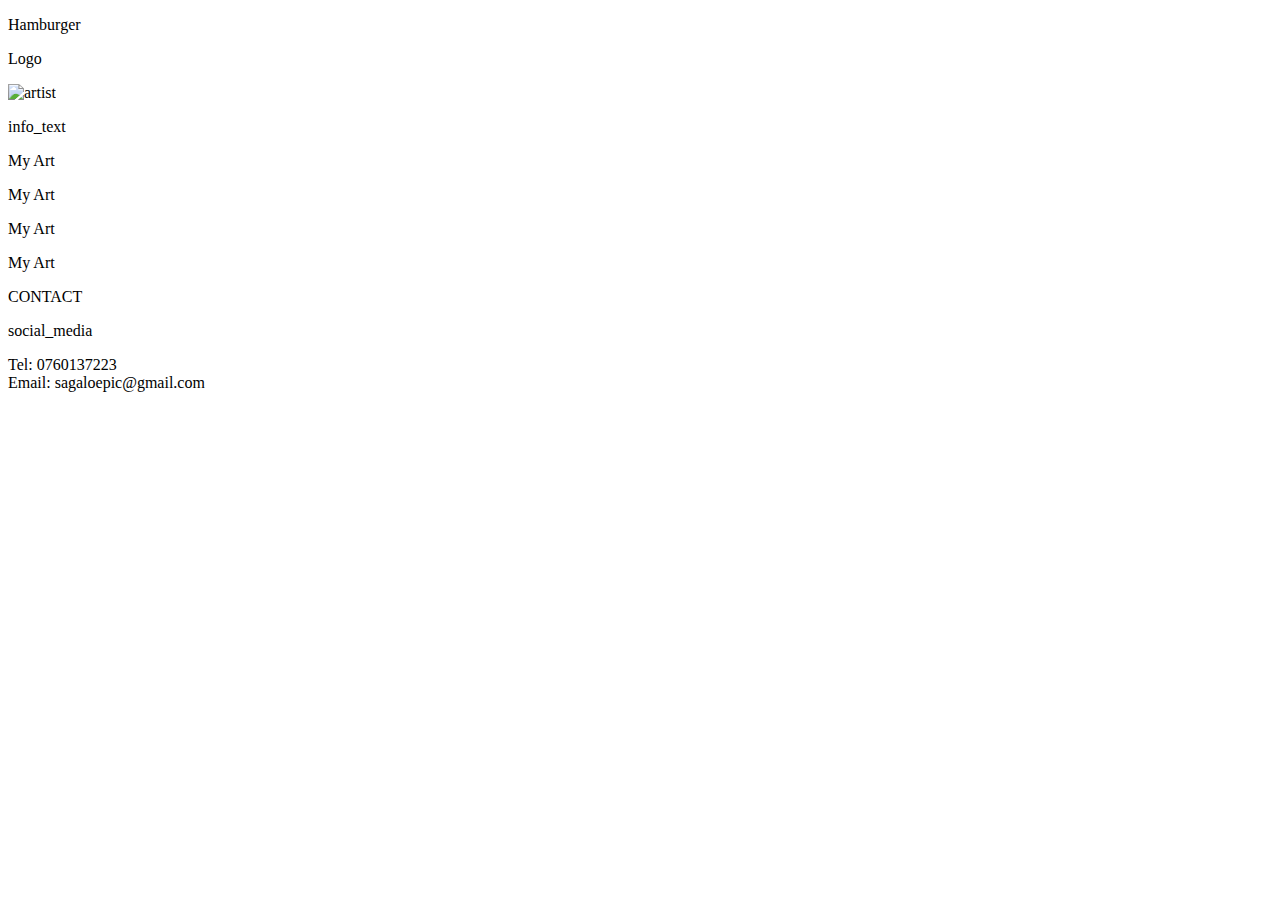
==== index.html @ c8886ff5 "lession 2" ====
<!DOCTYPE html>
<html lang="en">
<head>
    <meta charset="UTF-8">
    <meta name="viewport" content="width=device-width, initial-scale=1.0">
    <meta http-equiv="X-UA-Compatible" content="ie=edge">
    <title>parallax</title>
    <link rel="stylesheet" type="text/css" href="css/stylesheet.css">
    <script src="https://ajax.googleapis.com/ajax/libs/jquery/1.11.0/jquery.min.js"></script>
    <script src="./js/parallax.min.js"></script>
    
</head>
<body>
    <div class="container">
        <header>
            <div class="hamburger">
                <p>Hamburger</p>
            </div>
            <div class="logo">
                <p>Logo</p>
            </div>
        </header>

        <div class="parallax" data-parallax="scroll" data-image-src="./img/art_brush.jpg" data-z-index= "1">
        </div>

        <div class="info">
            <div class="info_img">
                <img id="artist" src="./img/artist.jpg" alt="artist">
            </div>
            <div class="info_text">
                <p>info_text</p>
            </div>
        </div>

        <div class="parallax" data-parallax="scroll" data-image-src="img/owl.jpg" data-z-index= "1">
        </div>

        <div class="artboard">

            <div id="img_border">
                <p class="img_p">My Art</p>
            </div>

            <div class="img" id="img_1">
                <p class="img_p">My Art</p>
            </div>
            <div class="img" id="img_2">
                <p class="img_p">My Art</p>
            </div>
            
            <div class="img" id="img_3">
                <p class="img_p">My Art</p>
            </div>
        </div>

        <footer>
                <div class="contact">
                    <p>
                        CONTACT
                    </p>
                </div>
                
                <div class="social_media">
                    <p>social_media</p>
                </div>
                <div class="contact_numbers">
                    <p >
                        Tel: 0760137223 <br>
                        Email: sagaloepic@gmail.com
                    </p>
                </div>
            </footer>
    </div>
</body>
</html>
---- css/stylesheet.css ----
@media only screen and (max-width: 500px){
body{

    margin: 0%;
    overflow-x: hidden;
}

.parallax {
    min-height: 300px;
    background: transparent;
    
}

.container{
    margin: 0 auto;
    background: blanchedalmond;
    font-size: 14px;
}

header{
    background-color: rgb(0, 73, 73);
    position: fixed;
    width: 100%;
    height: 60px;
    display: flex;
    flex-flow: row;
    z-index: 2;
}

.hamburger{
    background-color: rgb(0, 83, 83);
    position: relative;
    
}

.logo{
    background-color: rgb(111, 255, 255);
    position: relative;
    
}

.info{
    height: 300px;
    background-color: rgb(19, 54, 54);
    position: relative;
    z-index: 1;
    padding: 2em;
    filter: drop-shadow( 0px 0px 10px #00000070 );
    z-index: 50;

    display: grid;
    grid-template-columns: 1fr 1fr;
    grid-template-rows: 1fr; 
    grid-template-areas: 
    "info_img info_text" ;
}

.info_img{
    grid-area: info_img;
    background-color: rgb(0, 189, 189);
    overflow: hidden;
    
}

#artist{
    position: relative;
    justify-self: center;
    margin: auto;
    left: -70%;
    height: 100%;
    max-width: none;
}

.info_text{
    grid-area: info_text;
    background-color: rgb(0, 255, 255)
}

.artboard{
    grid-area: artboard;
    background-color: rgb(0, 255, 128);
    min-height: 300px;
    padding: 5px;
    overflow: hidden;
    filter: drop-shadow( 0px -10px 30px #000000 );
    z-index: 50;

    display: grid;
    grid-template-columns: 5fr 3fr;
    grid-template-rows: 1fr 2fr 2fr; 
    grid-template-areas:
    "img_border img_border" 
    "img_1 img_2"
    "img_3 img_2"
     ;
}

#img_1{
    grid-area: img_1;
    background-image: url("../img/white_dragon.jpg");
    background-size: cover;
    margin: 5px;
    height: auto;
    width: auto;
}

#img_2{
    grid-area: img_2;
    background-image: url("../img/wildling.jpg");
    background-size: cover;
    background-position: center; 
    margin: 5px;
    height: auto;
    width: auto;
}

#img_3{
    grid-area: img_3;
    background-image: url("../img/white_dragon_1.jpg");
    background-size: cover;
    margin: 5px;
    height: auto;
    width: auto;
}

#img_4{
    grid-area: img_border;
    margin: 5px;
    height: auto;
    width: auto;
    display: flex;
    justify-content: center;
}

.img_p{
    display: flex;
    align-self: center;
    justify-self: center;
    color: white;
}

footer{
    grid-area: footer;
    background-color: rgb(99, 185, 0)
}

.contact{
    grid-area: contact;
    background-color: rgb(0, 185, 93)
}

.social_media{
    grid-area: social_media;
    background-color: rgb(0, 80, 40)
}

.contact_numbers{
    grid-area: contact_numbers;
    background-color: rgb(0, 32, 16)
}

p{
    color: rgb(2, 2, 2);
    
}

img{
    max-width: 100%
}

}
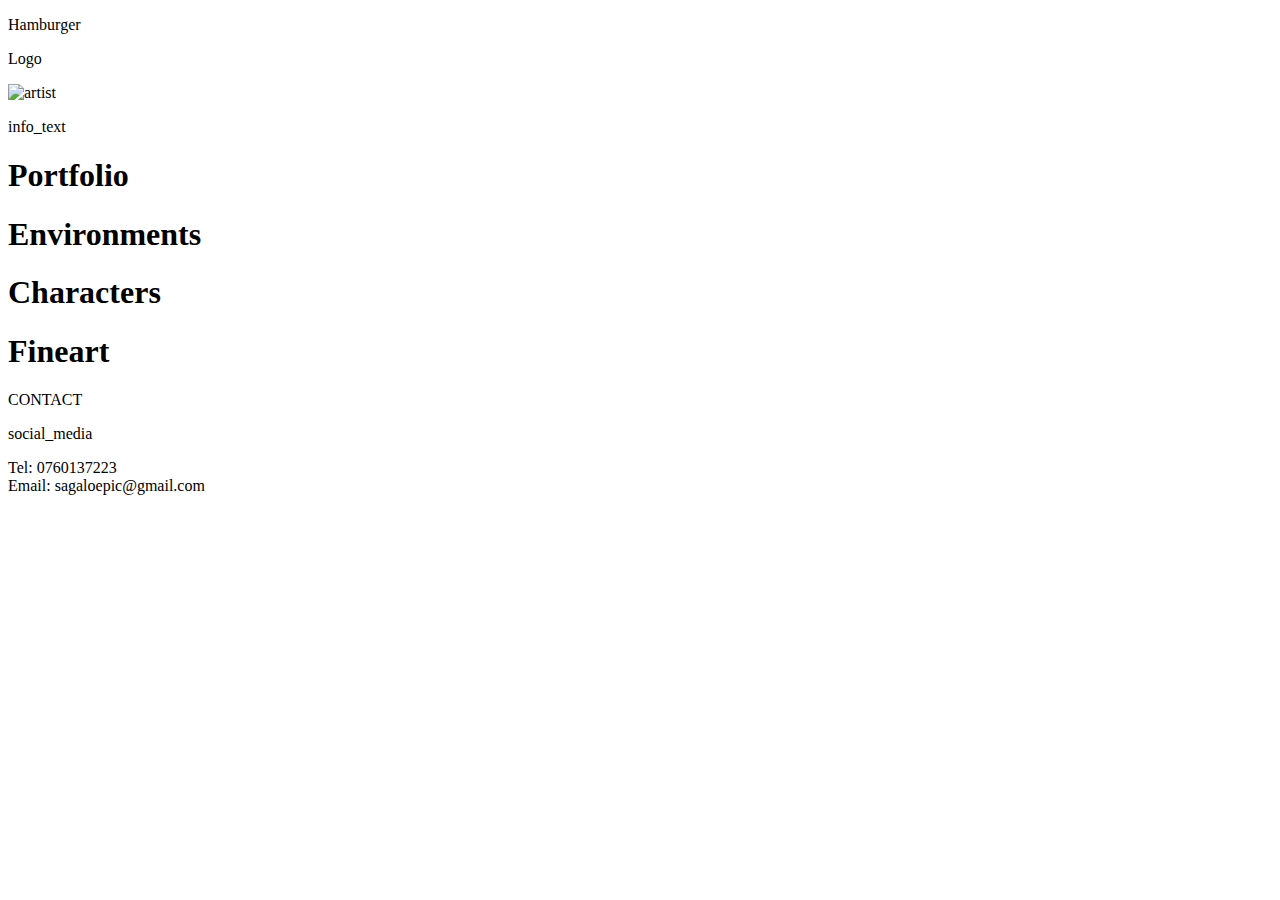
==== commit 3542b595: "Made an "art" page" ====
--- a/index.html
+++ b/index.html
@@ -4,13 +4,27 @@
     <meta charset="UTF-8">
     <meta name="viewport" content="width=device-width, initial-scale=1.0">
     <meta http-equiv="X-UA-Compatible" content="ie=edge">
-    <title>parallax</title>
+    <title>home</title>
     <link rel="stylesheet" type="text/css" href="css/stylesheet.css">
     <script src="https://ajax.googleapis.com/ajax/libs/jquery/1.11.0/jquery.min.js"></script>
     <script src="./js/parallax.min.js"></script>
     
 </head>
 <body>
+    <div class="dropdown">
+        <div class="art">
+
+        </div>
+        <div class="about">
+
+        </div>
+        <div class="commissions">
+
+        </div>
+        <div class="contact">
+
+        </div>
+    </div>
     <div class="container">
         <header>
             <div class="hamburger">
@@ -39,18 +53,26 @@
         <div class="artboard">
 
             <div id="img_border">
-                <p class="img_p">My Art</p>
+                <div class="img_p">
+                    <h1>Portfolio</h1>
+                </div>
             </div>
 
             <div class="img" id="img_1">
-                <p class="img_p">My Art</p>
+                <div class="img_p">
+                    <h1>Environments</h1>
+                </div>
             </div>
             <div class="img" id="img_2">
-                <p class="img_p">My Art</p>
+                <div class="img_p">
+                    <h1>Characters</h1>
+                </div>
             </div>
             
             <div class="img" id="img_3">
-                <p class="img_p">My Art</p>
+                <div class="img_p">
+                    <h1>Fineart</h1>
+                </div>
             </div>
         </div>
 
--- a/css/stylesheet.css
+++ b/css/stylesheet.css
@@ -1,6 +1,5 @@
 @media only screen and (max-width: 500px){
 body{
-
     margin: 0%;
     overflow-x: hidden;
 }
@@ -24,7 +23,7 @@
     height: 60px;
     display: flex;
     flex-flow: row;
-    z-index: 2;
+    z-index: 200;
 }
 
 .hamburger{
@@ -39,6 +38,7 @@
     
 }
 
+/* ----------INDEX---------- */
 .info{
     height: 300px;
     background-color: rgb(19, 54, 54);
@@ -78,7 +78,7 @@
 
 .artboard{
     grid-area: artboard;
-    background-color: rgb(0, 255, 128);
+    background-color: rgb(44, 44, 44);
     min-height: 300px;
     padding: 5px;
     overflow: hidden;
@@ -87,12 +87,19 @@
 
     display: grid;
     grid-template-columns: 5fr 3fr;
-    grid-template-rows: 1fr 2fr 2fr; 
+    grid-template-rows: 40px 1fr 1fr; 
     grid-template-areas:
     "img_border img_border" 
     "img_1 img_2"
     "img_3 img_2"
-     ;
+    ;
+}
+
+#img_border{
+    grid-area: img_border;
+    margin: 5px;
+    height: auto;
+    width: auto;
 }
 
 #img_1{
@@ -112,6 +119,7 @@
     margin: 5px;
     height: auto;
     width: auto;
+    padding: 5px;
 }
 
 #img_3{
@@ -123,21 +131,45 @@
     width: auto;
 }
 
-#img_4{
-    grid-area: img_border;
-    margin: 5px;
-    height: auto;
-    width: auto;
-    display: flex;
-    justify-content: center;
-}
-
-.img_p{
-    display: flex;
-    align-self: center;
-    justify-self: center;
-    color: white;
-}
+
+.img_p{  
+    text-align: center;
+    display: inline-block;
+    height: 100%;
+    width: 100%;
+}
+
+h1{
+    position: relative;
+    top: 50%;
+    font-size: 20px;
+    transform: translateY(-100%);
+    color: white; 
+    font-family: Arial, Helvetica, sans-serif;  
+    filter: drop-shadow( 0px 0px 20px #000000 ); 
+}
+
+
+
+/* ----------ART---------- */
+
+.my_art{
+    background-color: indigo;
+    height: 500px;
+}
+
+
+
+
+
+
+
+
+
+
+
+
+
 
 footer{
     grid-area: footer;
@@ -160,8 +192,8 @@
 }
 
 p{
-    color: rgb(2, 2, 2);
-    
+    color: rgb(0, 0, 0);
+    font-family: Arial, Helvetica, sans-serif;
 }
 
 img{
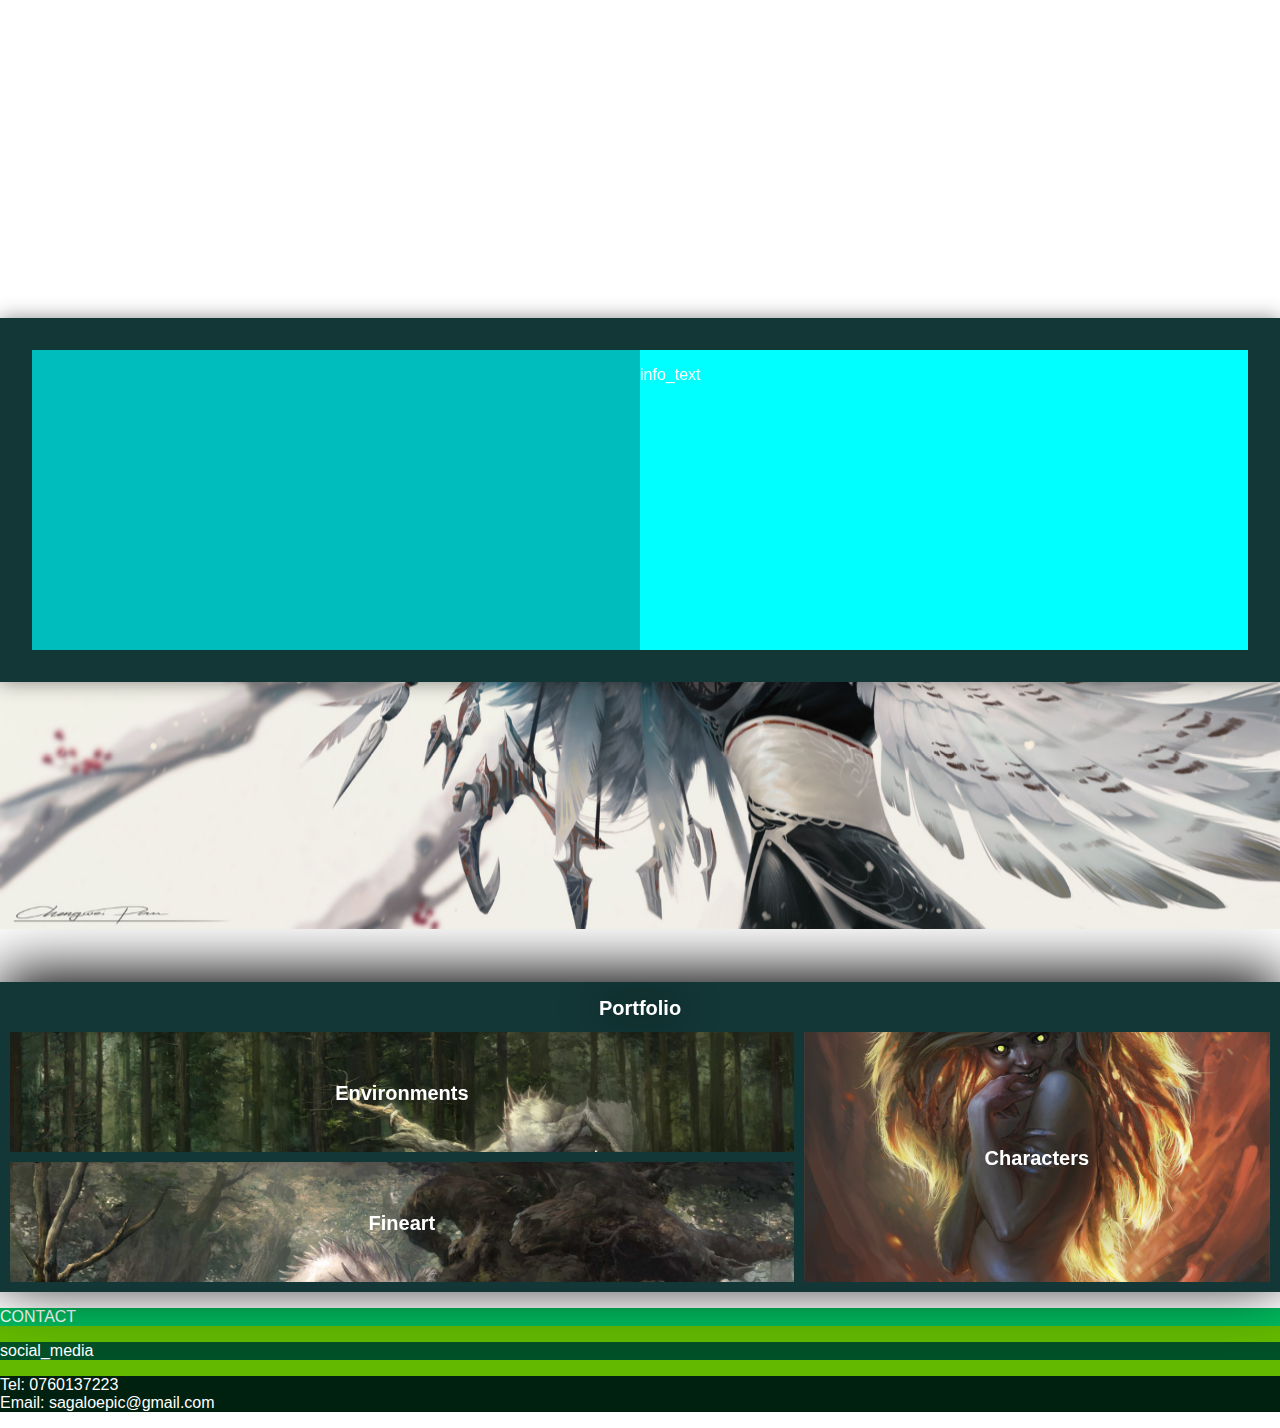
==== commit 1446998c: "CP 5 - BIFW "slideshow"" ====
--- a/index.html
+++ b/index.html
@@ -4,95 +4,84 @@
     <meta charset="UTF-8">
     <meta name="viewport" content="width=device-width, initial-scale=1.0">
     <meta http-equiv="X-UA-Compatible" content="ie=edge">
-    <title>home</title>
+    <title>Home</title>
     <link rel="stylesheet" type="text/css" href="css/stylesheet.css">
     <script src="https://ajax.googleapis.com/ajax/libs/jquery/1.11.0/jquery.min.js"></script>
     <script src="./js/parallax.min.js"></script>
+    <script src="./js/script.js"></script>
     
 </head>
 <body>
-    <div class="dropdown">
-        <div class="art">
 
+    <div class="topnav">
+        <a class="home" href="./index.html">Home</a>
+        <a href="javascript:void(0);" style="font-size:15px;" class="icon">&#9776;</a>
+    </div>
+    <div class="drop">
+        <a class="about" href="./about.html">About</a>
+        <a class="portfolio" href="./portfolio.html">Portfolio</a>
+        <a class="commissions" href="./commissions.html">Commissions</a>
+    </div>
+
+
+    <div class="parallax" data-parallax="scroll" data-image-src="./img/art_brush.jpg" data-z-index= "1">
+    </div>
+
+    <div class="info">
+        <div class="info_img">
+            <img id="artist" src="./img/artist.jpg" alt="artist">
         </div>
-        <div class="about">
-
-        </div>
-        <div class="commissions">
-
-        </div>
-        <div class="contact">
-
+        <div class="info_text">
+            <p>info_text</p>
         </div>
     </div>
-    <div class="container">
-        <header>
-            <div class="hamburger">
-                <p>Hamburger</p>
-            </div>
-            <div class="logo">
-                <p>Logo</p>
-            </div>
-        </header>
 
-        <div class="parallax" data-parallax="scroll" data-image-src="./img/art_brush.jpg" data-z-index= "1">
-        </div>
+    <div class="parallax" data-parallax="scroll" data-image-src="img/owl.jpg" data-z-index= "1">
+    </div>
 
-        <div class="info">
-            <div class="info_img">
-                <img id="artist" src="./img/artist.jpg" alt="artist">
-            </div>
-            <div class="info_text">
-                <p>info_text</p>
+    <div class="artboard">
+
+        <div id="img_border">
+            <div class="img_p">
+                <h1>Portfolio</h1>
             </div>
         </div>
 
-        <div class="parallax" data-parallax="scroll" data-image-src="img/owl.jpg" data-z-index= "1">
+        <div class="img" id="img_1">
+            <div class="img_p">
+                <h1>Environments</h1>
+            </div>
         </div>
+        <div class="img" id="img_2">
+            <div class="img_p">
+                <h1>Characters</h1>
+            </div>
+        </div>
+        
+        <div class="img" id="img_3">
+            <div class="img_p">
+                <h1>Fineart</h1>
+            </div>
+        </div>
+    </div>
 
-        <div class="artboard">
-
-            <div id="img_border">
-                <div class="img_p">
-                    <h1>Portfolio</h1>
-                </div>
-            </div>
-
-            <div class="img" id="img_1">
-                <div class="img_p">
-                    <h1>Environments</h1>
-                </div>
-            </div>
-            <div class="img" id="img_2">
-                <div class="img_p">
-                    <h1>Characters</h1>
-                </div>
+    <footer>
+            <div class="contact">
+                <p>
+                    CONTACT
+                </p>
             </div>
             
-            <div class="img" id="img_3">
-                <div class="img_p">
-                    <h1>Fineart</h1>
-                </div>
+            <div class="social_media">
+                <p>social_media</p>
             </div>
-        </div>
-
-        <footer>
-                <div class="contact">
-                    <p>
-                        CONTACT
-                    </p>
-                </div>
-                
-                <div class="social_media">
-                    <p>social_media</p>
-                </div>
-                <div class="contact_numbers">
-                    <p >
-                        Tel: 0760137223 <br>
-                        Email: sagaloepic@gmail.com
-                    </p>
-                </div>
-            </footer>
+            <div class="contact_numbers">
+                <p >
+                    Tel: 0760137223 <br>
+                    Email: sagaloepic@gmail.com
+                </p>
+            </div>
+        </footer>
     </div>
 </body>
 </html>--- a/css/stylesheet.css
+++ b/css/stylesheet.css
@@ -1,9 +1,91 @@
-@media only screen and (max-width: 500px){
 body{
+
     margin: 0%;
     overflow-x: hidden;
-}
-
+    font-family: Arial, Helvetica, sans-serif;
+}
+
+
+/* ----------PHONE---------- */
+
+@media only screen and (max-width: 600px){
+
+    /* NAV */
+
+    .topnav{
+        position: fixed;
+        height: auto;
+        background:  rgb(19, 54, 54);
+        width: 100%;
+        border: none;
+        z-index: 200;
+    }
+
+    .topnav a{
+        position: relative;
+        padding: 5%;
+        justify-self: center;
+        
+    }
+
+    .icon{
+        float: right;
+        
+    }
+
+    .home{
+        float: left;
+        align-self: center;
+        justify-self: center;
+        position: relative;
+        
+        margin: auto;
+    }
+
+    .drop{
+        display: none;
+        position: fixed;
+        top: 55px;
+        background:  rgb(19, 54, 54);
+        width: 100%;
+        height: auto;
+        border: none;
+        z-index: 200;
+        
+        display: grid;
+        grid-template-columns: 1fr;
+        grid-template-rows: 1fr  1fr 1fr; 
+        grid-template-areas: 
+        "about" 
+        "portfolio" 
+        "commissions" ;
+    }
+    
+    
+    .drop a{
+        position: relative;
+        padding: 5%;
+
+    }
+
+    .about{
+       grid-area: about; 
+       
+    }
+
+    .portfolio{
+       grid-area: portfolio; 
+      
+    }
+
+    .commissions{
+       grid-area: commissions; 
+      
+    }
+
+}
+
+/* CONTENT */
 .parallax {
     min-height: 300px;
     background: transparent;
@@ -16,27 +98,6 @@
     font-size: 14px;
 }
 
-header{
-    background-color: rgb(0, 73, 73);
-    position: fixed;
-    width: 100%;
-    height: 60px;
-    display: flex;
-    flex-flow: row;
-    z-index: 200;
-}
-
-.hamburger{
-    background-color: rgb(0, 83, 83);
-    position: relative;
-    
-}
-
-.logo{
-    background-color: rgb(111, 255, 255);
-    position: relative;
-    
-}
 
 /* ----------INDEX---------- */
 .info{
@@ -78,7 +139,7 @@
 
 .artboard{
     grid-area: artboard;
-    background-color: rgb(44, 44, 44);
+    background-color: rgb(19, 54, 54);
     min-height: 300px;
     padding: 5px;
     overflow: hidden;
@@ -139,6 +200,80 @@
     width: 100%;
 }
 
+/* ----------ART---------- */
+
+.my_art{
+    background-color: indigo;
+    height: auto;
+    padding: 2%;
+
+    display: grid;
+    grid-template-columns: 1fr;
+    grid-template-rows: 1fr 1fr 1fr; 
+    grid-template-areas:
+    "fineart" 
+    "environments"
+    "characters"
+    ;
+}
+
+.my_art div{
+    height: 200px;
+    background-size: cover;
+    margin: 2%;
+}
+
+.my_art h1{
+    position: relative;
+}
+
+.fineart{
+    grid-area: fineart;
+    background-color: rgb(78, 30, 112);
+    overflow: auto;
+    width: auto;
+}
+
+.fineart div{
+    height: 200px;
+    background-image: url("../img/white_dragon_1.jpg");
+    background-size: cover;
+    margin: 2%;
+}
+
+.environments{
+    grid-area: environments;
+    background-color: rgb(125, 0, 214);
+    overflow: auto;
+    width: auto;
+}
+
+.environments div{
+    height: 200px;
+    background-image: url("../img/white_dragon_1.jpg");
+    background-size: cover;
+    margin: 2%;
+}
+
+.characters{
+    grid-area: characters;
+    background-color: rgb(100, 0, 172);
+    overflow: auto;
+    width: auto;
+}
+
+.characters div{
+
+    height: 200px;
+    background-image: url("../img/white_dragon_1.jpg");
+    background-size: cover;
+    margin: 2%;
+}
+
+
+
+/* ----------GENERAL---------- */
+
 h1{
     position: relative;
     top: 50%;
@@ -149,28 +284,6 @@
     filter: drop-shadow( 0px 0px 20px #000000 ); 
 }
 
-
-
-/* ----------ART---------- */
-
-.my_art{
-    background-color: indigo;
-    height: 500px;
-}
-
-
-
-
-
-
-
-
-
-
-
-
-
-
 footer{
     grid-area: footer;
     background-color: rgb(99, 185, 0)
@@ -192,12 +305,15 @@
 }
 
 p{
-    color: rgb(0, 0, 0);
-    font-family: Arial, Helvetica, sans-serif;
+    color: rgb(255, 255, 255);
+    
 }
 
 img{
     max-width: 100%
 }
 
-}
+a{
+    text-decoration: none;
+    color: white;
+}
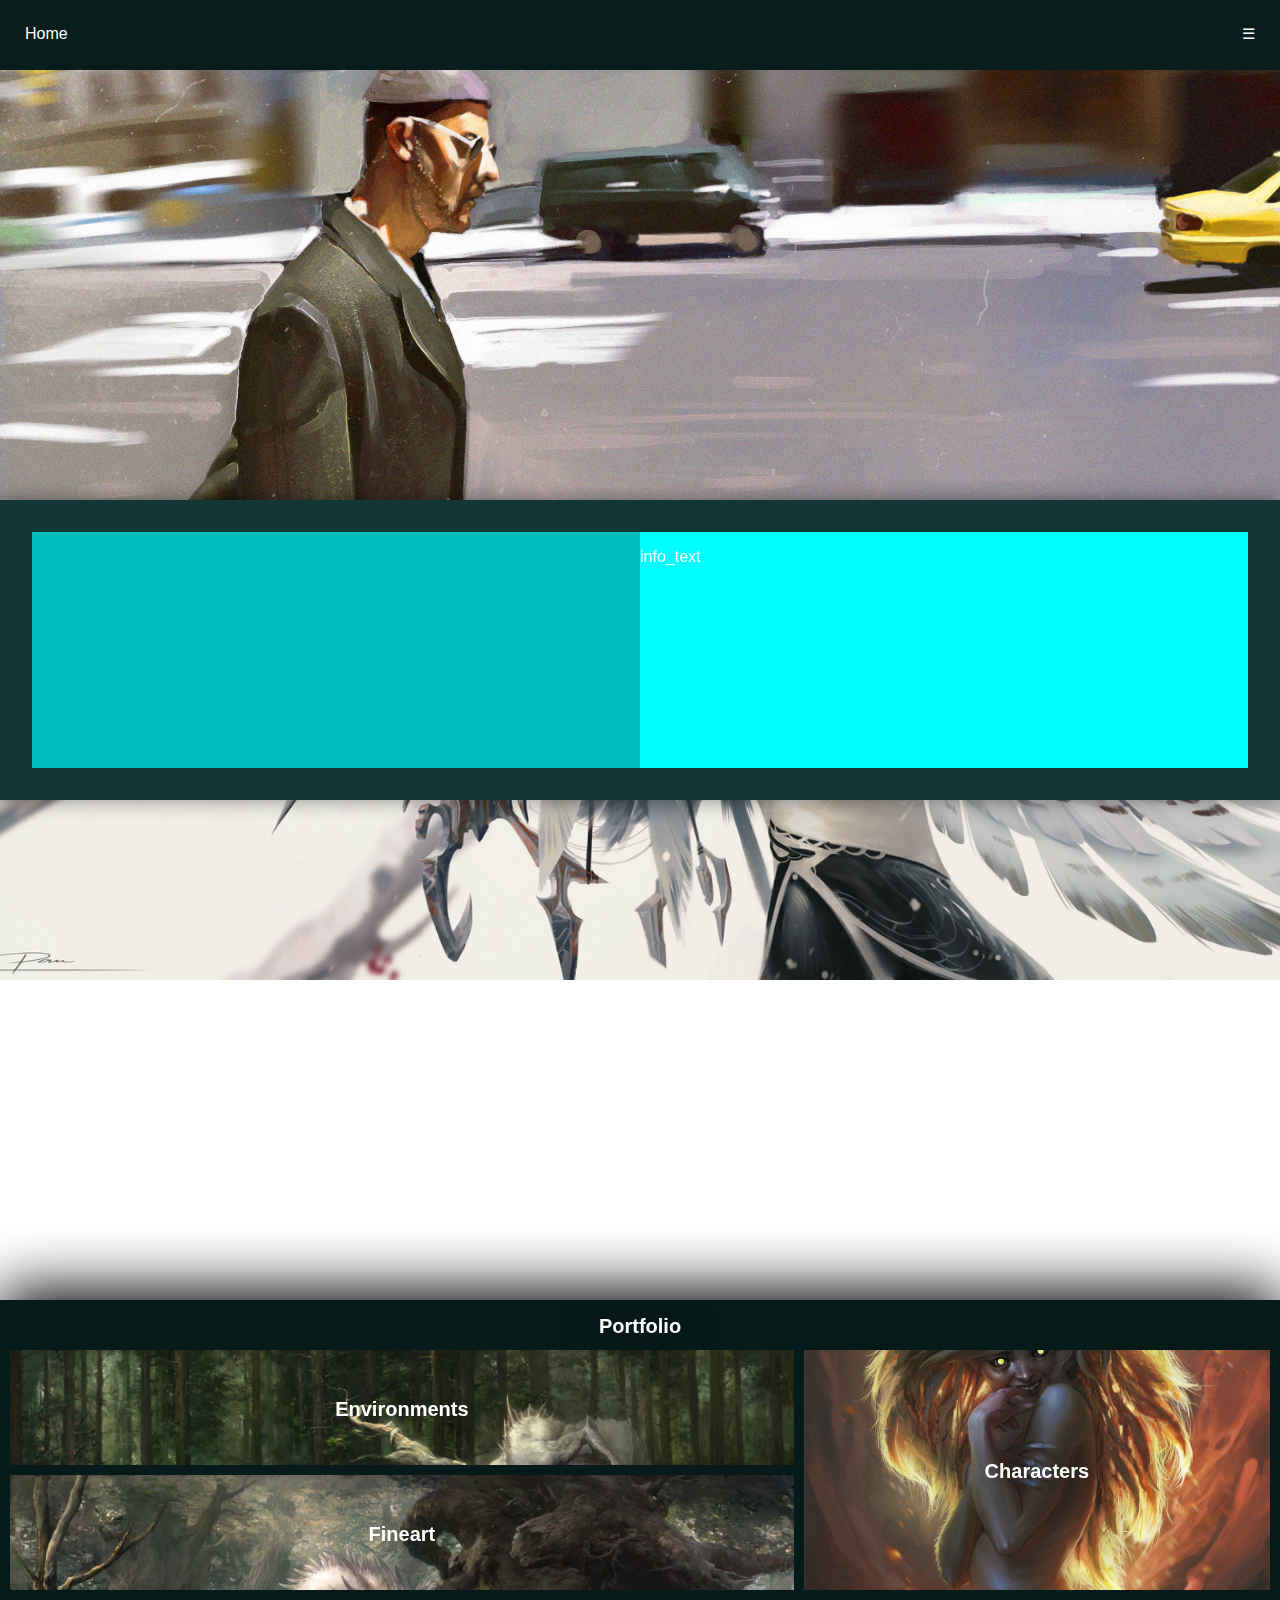
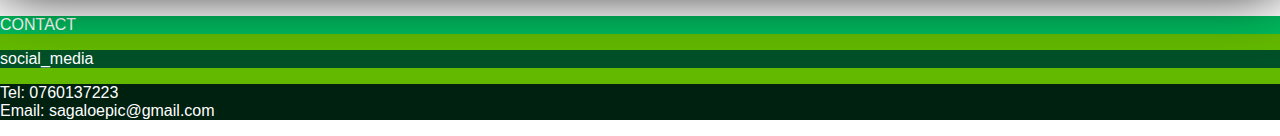
==== commit a3f14e26: "CP 6 - Just checking in ;)" ====
--- a/index.html
+++ b/index.html
@@ -12,7 +12,6 @@
     
 </head>
 <body>
-
     <div class="topnav">
         <a class="home" href="./index.html">Home</a>
         <a href="javascript:void(0);" style="font-size:15px;" class="icon">&#9776;</a>
@@ -23,8 +22,9 @@
         <a class="commissions" href="./commissions.html">Commissions</a>
     </div>
 
+    <div class="normallax"></div>
 
-    <div class="parallax" data-parallax="scroll" data-image-src="./img/art_brush.jpg" data-z-index= "1">
+    <div class="parallax" data-parallax="scroll" data-image-src="./img/leon.jpg" data-z-index= "1">
     </div>
 
     <div class="info">
@@ -36,6 +36,8 @@
         </div>
     </div>
 
+
+    <div class="normallaxed"></div>
     <div class="parallax" data-parallax="scroll" data-image-src="img/owl.jpg" data-z-index= "1">
     </div>
 
--- a/css/stylesheet.css
+++ b/css/stylesheet.css
@@ -1,103 +1,150 @@
 body{
-
     margin: 0%;
     overflow-x: hidden;
     font-family: Arial, Helvetica, sans-serif;
 }
 
-
-/* ----------PHONE---------- */
-
+/* ----------Special attributes for phone and web---------- */
 @media only screen and (max-width: 600px){
 
     /* NAV */
 
-    .topnav{
-        position: fixed;
-        height: auto;
-        background:  rgb(19, 54, 54);
+  
+    .parallax {
+        display: none;
+        min-height: 500px;
+    }
+    
+    .normallax {
+        display: block;
+        position: relative;
+        height: 200px;
+        background-image: url("../img/art_brush.jpg");
+        background-size: cover;
+    }
+
+    .normallaxed {
+        display: block;
+        position: relative;
+        height: 200px;
         width: 100%;
-        border: none;
-        z-index: 200;
-    }
-
-    .topnav a{
-        position: relative;
-        padding: 5%;
-        justify-self: center;
-        
-    }
-
-    .icon{
-        float: right;
-        
-    }
-
-    .home{
-        float: left;
-        align-self: center;
-        justify-self: center;
-        position: relative;
-        
-        margin: auto;
-    }
-
-    .drop{
+        background-image: url("../img/owl.jpg");
+        background-size: cover;
+        background-position: center;
+    }
+
+    .slideshow{
+        padding: 3% 0% 3% 0% ;
+        background-color: rgb(19, 54, 54);
+        height: 500px;
+    }
+}
+
+@media only screen and (min-width: 601px){
+    .parallax {
+    min-height: 500px;
+    background: transparent;
+    display: block;
+}
+
+    .normallax {
         display: none;
-        position: fixed;
-        top: 55px;
-        background:  rgb(19, 54, 54);
-        width: 100%;
-        height: auto;
-        border: none;
-        z-index: 200;
-        
-        display: grid;
-        grid-template-columns: 1fr;
-        grid-template-rows: 1fr  1fr 1fr; 
-        grid-template-areas: 
-        "about" 
-        "portfolio" 
-        "commissions" ;
-    }
-    
-    
-    .drop a{
-        position: relative;
-        padding: 5%;
-
-    }
-
-    .about{
-       grid-area: about; 
-       
-    }
-
-    .portfolio{
-       grid-area: portfolio; 
       
     }
 
-    .commissions{
-       grid-area: commissions; 
-      
-    }
-
+    .normallaxed {
+        display: none;
+        min-height: 300px;
+        background-image: url("../img/owl.jpg");
+        background-size: cover;
+    }
+
+    .slideshow{
+        padding: 3% 0% 3% 0% ;
+        background-color: rgb(19, 54, 54);
+        height: 600px;
+    }
+}
+
+/* ----------All attributes---------- */
+.topnav{
+    position: fixed;
+    height: 70px;
+    background:  rgb(9, 29, 29);
+    width: 100%;
+    border: none;
+    z-index: 200;
+}
+
+.topnav a{
+    position: relative;
+    padding: 25px;
+    justify-self: center;
+}
+
+.icon{
+    float: right;
+    
+}
+
+.home{
+    float: left;
+    align-self: center;
+    justify-self: center;
+    position: relative;
+    
+    margin: auto;
+}
+
+.drop{
+    display: none;
+    position: fixed;
+    top: 70px;
+    background:  rgb(19, 54, 54);
+    width: 100%;
+    height: auto;
+    border: none;
+    z-index: 200;
+    
+    display: grid;
+    grid-template-columns: 1fr;
+    grid-template-rows: 1fr  1fr 1fr; 
+    grid-template-areas: 
+    "about" 
+    "portfolio" 
+    "commissions" ;
+}
+
+
+.drop a{
+    position: relative;
+    padding: 5%;
+
+}
+
+.about{
+    grid-area: about; 
+    
+}
+
+.portfolio{
+    grid-area: portfolio; 
+    
+}
+
+.commissions{
+    grid-area: commissions; 
+    
 }
 
 /* CONTENT */
-.parallax {
-    min-height: 300px;
-    background: transparent;
-    
-}
+
 
 .container{
     margin: 0 auto;
     background: blanchedalmond;
     font-size: 14px;
 }
-
 
 /* ----------INDEX---------- */
 .info{
@@ -139,7 +186,7 @@
 
 .artboard{
     grid-area: artboard;
-    background-color: rgb(19, 54, 54);
+    background-color: rgb(6, 26, 26);
     min-height: 300px;
     padding: 5px;
     overflow: hidden;
@@ -202,74 +249,125 @@
 
 /* ----------ART---------- */
 
-.my_art{
-    background-color: indigo;
-    height: auto;
-    padding: 2%;
-
-    display: grid;
-    grid-template-columns: 1fr;
-    grid-template-rows: 1fr 1fr 1fr; 
-    grid-template-areas:
-    "fineart" 
-    "environments"
-    "characters"
-    ;
-}
-
-.my_art div{
-    height: 200px;
-    background-size: cover;
-    margin: 2%;
-}
-
-.my_art h1{
-    position: relative;
-}
-
-.fineart{
-    grid-area: fineart;
-    background-color: rgb(78, 30, 112);
-    overflow: auto;
+.slideshow h1{
+    text-align: center;
+    margin: 3%;
+    top: 20px;
+}
+
+* {box-sizing:border-box}
+
+/* Slideshow container */
+.slideshow-container {
+    position: relative;
+    margin-top: 3%;
     width: auto;
-}
-
-.fineart div{
-    height: 200px;
-    background-image: url("../img/white_dragon_1.jpg");
-    background-size: cover;
-    margin: 2%;
-}
-
-.environments{
-    grid-area: environments;
-    background-color: rgb(125, 0, 214);
-    overflow: auto;
-    width: auto;
-}
-
-.environments div{
-    height: 200px;
-    background-image: url("../img/white_dragon_1.jpg");
-    background-size: cover;
-    margin: 2%;
-}
-
-.characters{
-    grid-area: characters;
-    background-color: rgb(100, 0, 172);
-    overflow: auto;
-    width: auto;
-}
-
-.characters div{
-
-    height: 200px;
-    background-image: url("../img/white_dragon_1.jpg");
-    background-size: cover;
-    margin: 2%;
-}
-
+    height: auto;
+}
+
+.slideshow-container  img{
+    display: block; /*for the img inside your div */ 
+    margin: 0 auto;
+    max-height: 400px;
+    max-width: 100%;
+    justify-self: center;
+    
+}
+
+/* Hide the images by default */
+.mySlides {
+    display: none;
+    max-width: 100%;
+}
+
+/* Next & previous buttons */
+.prev, .next {
+  cursor: pointer;
+  position: absolute;
+  top: 50%;
+  width: auto;
+  margin-top: -22px;
+  padding: 16px;
+  color: white;
+  font-weight: bold;
+  font-size: 18px;
+  transition: 0.6s ease;
+  border-radius: 0 3px 3px 0;
+}
+
+/* Position the "next button" to the right */
+.next {
+  right: 0;
+  border-radius: 3px 0 0 3px;
+}
+
+/* On hover, add a black background color with a little bit see-through */
+.prev:hover, .next:hover {
+  background-color: rgba(0,0,0,0.8);
+}
+
+/* Caption text */
+.text {
+  color: #f2f2f2;
+  font-size: 15px;
+  padding: 8px 12px;
+  position: absolute;
+  bottom: 8px;
+  width: 100%;
+  text-align: center;
+}
+
+/* Number text (1/3 etc) */
+.numbertext {
+  color: #f2f2f2;
+  font-size: 12px;
+  padding: 8px 12px;
+  position: absolute;
+  top: 0;
+}
+
+/* The dots/bullets/indicators */
+.dot_div{
+
+    background-color: #00000000;
+    position: relative;
+    text-align: center;
+    position: relative;
+    top: 5px;
+}
+
+.dot {
+  cursor: pointer;
+  height: 15px;
+  width: 15px;
+  margin: 0 2px;
+  background-color: rgba(0, 0, 0, 0.685);
+  border-radius: 50%;
+  display: inline-block;
+  transition: background-color 0.6s ease;
+}
+
+.active, .dot:hover {
+  background-color: #267d97;
+}
+
+/* Fading animation */
+.fade {
+  -webkit-animation-name: fade;
+  -webkit-animation-duration: 1.5s;
+  animation-name: fade;
+  animation-duration: 1.5s;
+}
+
+@-webkit-keyframes fade {
+  from {opacity: .4} 
+  to {opacity: 1}
+}
+
+@keyframes fade {
+  from {opacity: .4} 
+  to {opacity: 1}
+}
 
 
 /* ----------GENERAL---------- */
@@ -316,4 +414,4 @@
 a{
     text-decoration: none;
     color: white;
-}
+}